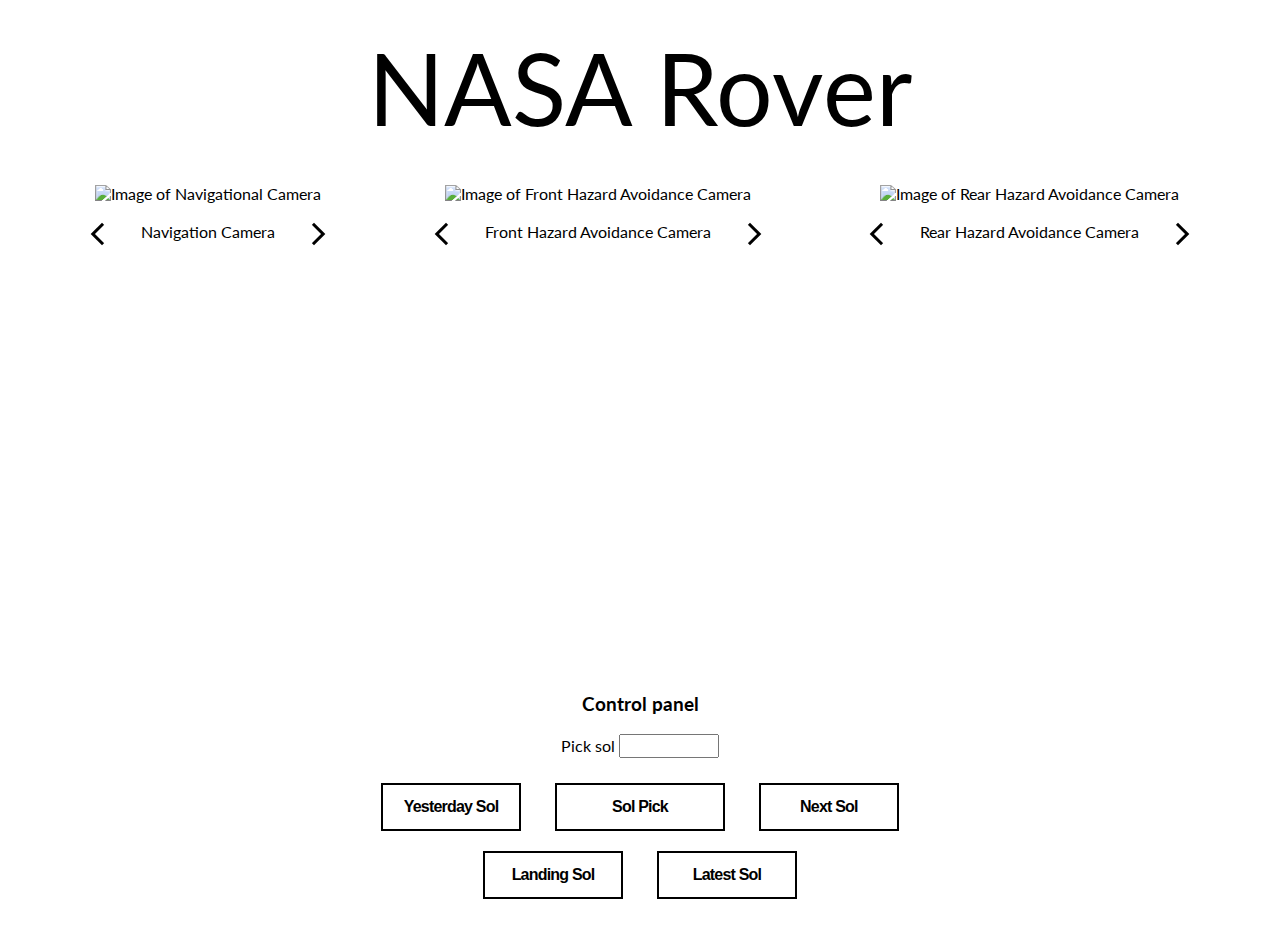
==== index.html @ e866a0f2 "Styled buttons, arrows and improved layout." ====
<!DOCTYPE html>
<html lang="en">
	<head>
    	<meta charset="utf-8">
    	<meta name="description" content="This is where your description goes">
    	<meta name="keywords" content="one, two, three">

		<title>NASA Rover</title>

		<!-- external CSS link -->
		<link rel="stylesheet" href="css/normalize.css">
		<link rel="stylesheet" href="css/style.css">
	</head>
	<body>

		<div id="title">NASA Rover</div>

		
	<section class="container">

		<!-- 3 columns, center column split horizontally-->
		<section class="viewport-container">
			<section class="left-screen">
				<img id="NAVCAMImg" alt="Image of Navigational Camera">
				<section class="navContainer">
					<a href="#" id="navArrowPrevious" class="arrow left"></a>
					<div class="cam-titles">Navigation Camera</div>
					<a href="#" id="navArrowNext" class="arrow right"></a>
				</section>	
			</section>
			<section class="middle-viewport-container">
				<img id="FHAZImg" alt="Image of Front Hazard Avoidance Camera">
				<section class="fhazContainer">
					<a href="#" id="fhazArrowPrevious" class="arrow left"></a>
					<div class="cam-titles">Front Hazard Avoidance Camera</div>
					<a href="#" id="fhazArrowNext" class="arrow right"></a>
				</section>
			</section>
			<section class="right-screen">
				<img id="RHAZImg" alt="Image of Rear Hazard Avoidance Camera">
				<section class="rhazContainer">
					<a href="#" id="rhazArrowPrevious" class="arrow left"></a>
					<div class="cam-titles">Rear Hazard Avoidance Camera</div>
					<a href="#" id="rhazArrowNext" class="arrow right"></a>
				</section>
			</section>	
		</section>

		<section class="control-panel-container">
			<section class="controlPanel">
				<h3>Control panel</h3>
				<label>Pick sol </label>
				<input type="number" id="solPick"></input>
				<section class="minus-pick-plus-container">
					<button id="minusSol">Yesterday Sol</button>  
					<button id="pickSol">Sol Pick</button>
					<button id="plusSol">Next Sol</button>
				</section>
				<section class="first-latest-container">
					<button id="firstSol">Landing Sol</button> 
					<button id="latestSol">Latest Sol</button>
				</section>	 
				
			</section>
		</section>	
	</section>

		<script type="text/javascript" src="js/main.js"></script>
	</body>
</html>
---- css/style.css ----
/******************************************
/* CSS
/*******************************************/

@import url('https://fonts.googleapis.com/css?family=Lato');


/* Box Model Hack */
*{
  box-sizing: border-box;
}

/******************************************
/* LAYOUT
/*******************************************/

html{
  /* background-image: url('https://www.cornergas.com/wp-content/uploads/2020/05/CGA_BG_medCU_Tavern.png'); */
  /* background-repeat: round; */
  background-color: white;
  overflow: hidden;
  
}

html,
body {
  height: 100%;
  min-width: 1260px;
  font-family: Lato;
  overflow-y: auto;
}

#title {
  font-size: 100px;
  text-align: center;
  margin: 30px 0px 30px 0px;
  
}

.viewport-container {
  display: flex;
  flex-direction: row;
  /* border: 2px solid blue; */
  justify-content: space-evenly;
  height: 500px;
  text-align: center;
}

.navContainer {
  display: flex;
  flex-direction: row;
  justify-content: center;
}

.fhazContainer {
  display: flex;
  flex-direction: row;
  justify-content: center;
}

.rhazContainer {
  display: flex;
  flex-direction: row;
  justify-content: center;
}

.cam-titles {
  padding: 10px;
}

#FHAZImg {
  height: 400px;
  margin: 10px;
}

#NAVCAMImg {
  height: 400px;
  margin: 10px;
  
}

#RHAZImg {
  height: 400px;
  margin: 10px;
}

#solPick {
  text-align: center;
  width: 100px;
  font-size: 16px;
  font-weight: 600;
}

#pickSol {
  margin-top: 25px;
  margin-bottom: 20px;
  padding: 15px 55px;
}

.control-panel-container {
  display: flex;
  justify-content: center;
  /* border: 2px solid green; */
  text-align: center;
  margin-bottom: 50px;
}

.minus-pick-plus-container {
  width: 600px;
}

/******************************************
/* ADDITIONAL STYLES
/*******************************************/

.arrow {
  margin: 21px;
  width: 1rem;
  height: 1rem;
  background: transparent;
  border-top: .2rem solid black;
  border-right: .2rem solid black;
  box-shadow: 0 0 0 lightgray;
  -webkit-transition: all 200ms ease;
  transition: all 200ms ease;
}
.arrow.left {
  left: 0;
  -webkit-transform: translate3d(0, -50%, 0) rotate(-135deg);
          transform: translate3d(0, -50%, 0) rotate(-135deg);
}
.arrow.right {
  right: 0;
  -webkit-transform: translate3d(0, -50%, 0) rotate(45deg);
          transform: translate3d(0, -50%, 0) rotate(45deg);
}
.arrow:hover {
  border-top: .2rem solid orange;
  border-right: .2rem solid orange;
  box-shadow: .2rem -.2rem 0 black;
}
.arrow:hover.left {
  left: -.2rem;
}
.arrow:hover.right {
  right: -.2rem;
}

button {
  align-items: center;
  background-color: #fff;
  border: 2px solid #000;
  box-sizing: border-box;
  color: #000;
  cursor: pointer;
  display: inline-flex;
  fill: #000;
  font-family: Inter,sans-serif;
  font-size: 16px;
  font-weight: 600;
  height: 48px;
  justify-content: center;
  letter-spacing: -.8px;
  line-height: 24px;
  min-width: 140px;
  outline: 0;
  padding: 0 17px;
  text-align: center;
  text-decoration: none;
  transition: all .3s;
  user-select: none;
  -webkit-user-select: none;
  touch-action: manipulation;
  margin: 0px 15px 0px 15px;
}

button:focus {
  color: #171e29;
  
}

button:hover {
  border-color: orange;
  color: orange;
  fill: orange;
}

button:active {
  border-color: orange;
  color: orange;
  fill: orange;
}

@media (min-width: 768px) {
  .button {
    min-width: 170px;
  }
}
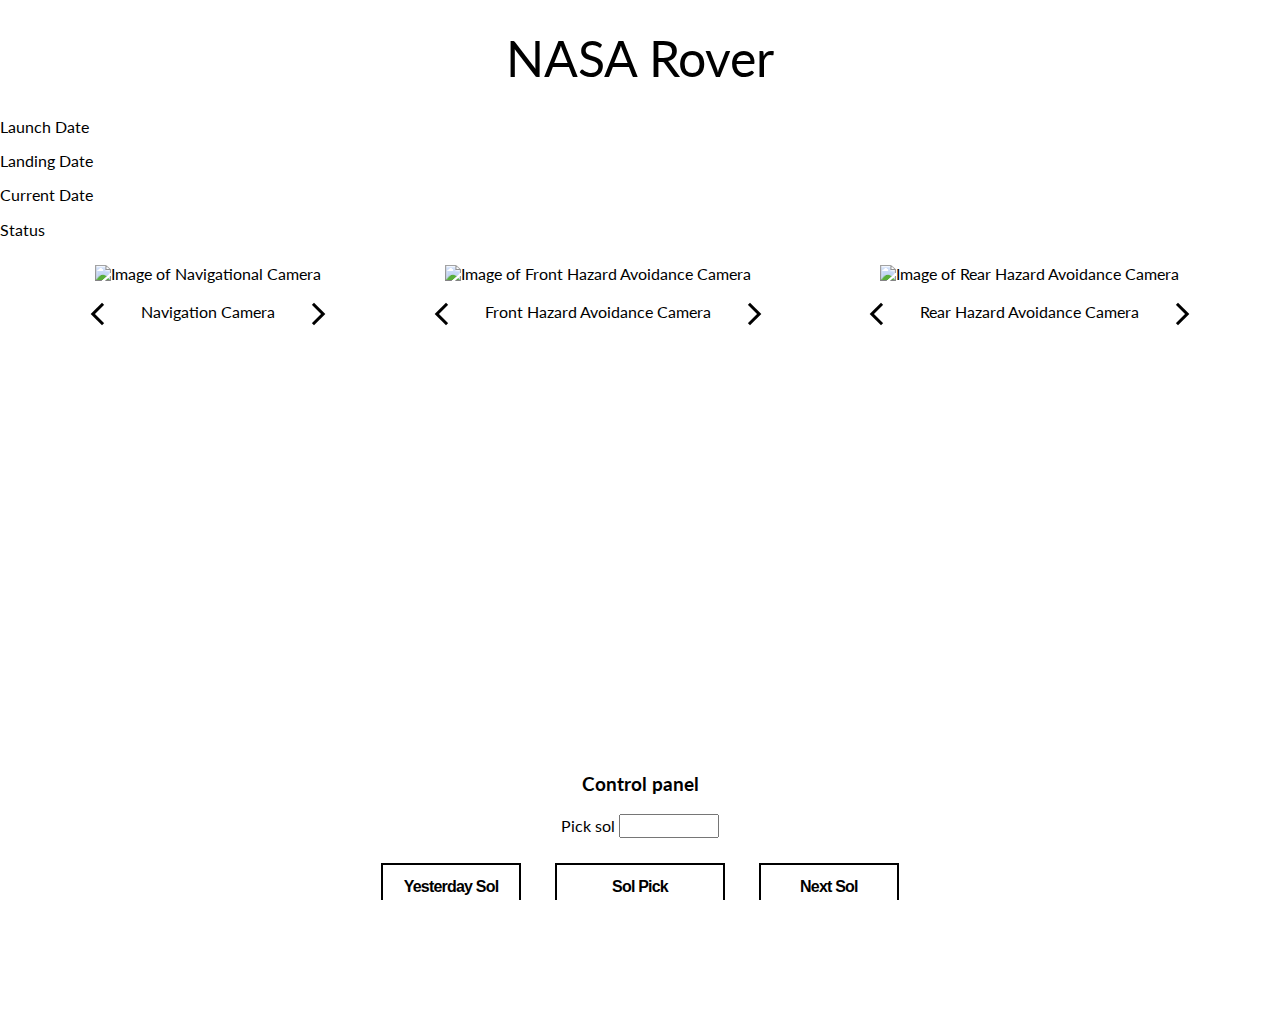
==== commit 03b10641: "Added sol info fetch and intial window load fetch to current sol." ====
--- a/index.html
+++ b/index.html
@@ -14,6 +14,12 @@
 	<body>
 
 		<div id="title">NASA Rover</div>
+	<section class="info">
+		<p id="launchDate">Launch Date</p>
+		<p id="landingDate">Landing Date</p>
+		<p id="currentDate">Current Date</p>
+		<p id="status">Status</p>
+	</section>
 
 		
 	<section class="container">
--- a/css/style.css
+++ b/css/style.css
@@ -31,7 +31,7 @@
 }
 
 #title {
-  font-size: 100px;
+  font-size: 50px;
   text-align: center;
   margin: 30px 0px 30px 0px;
   
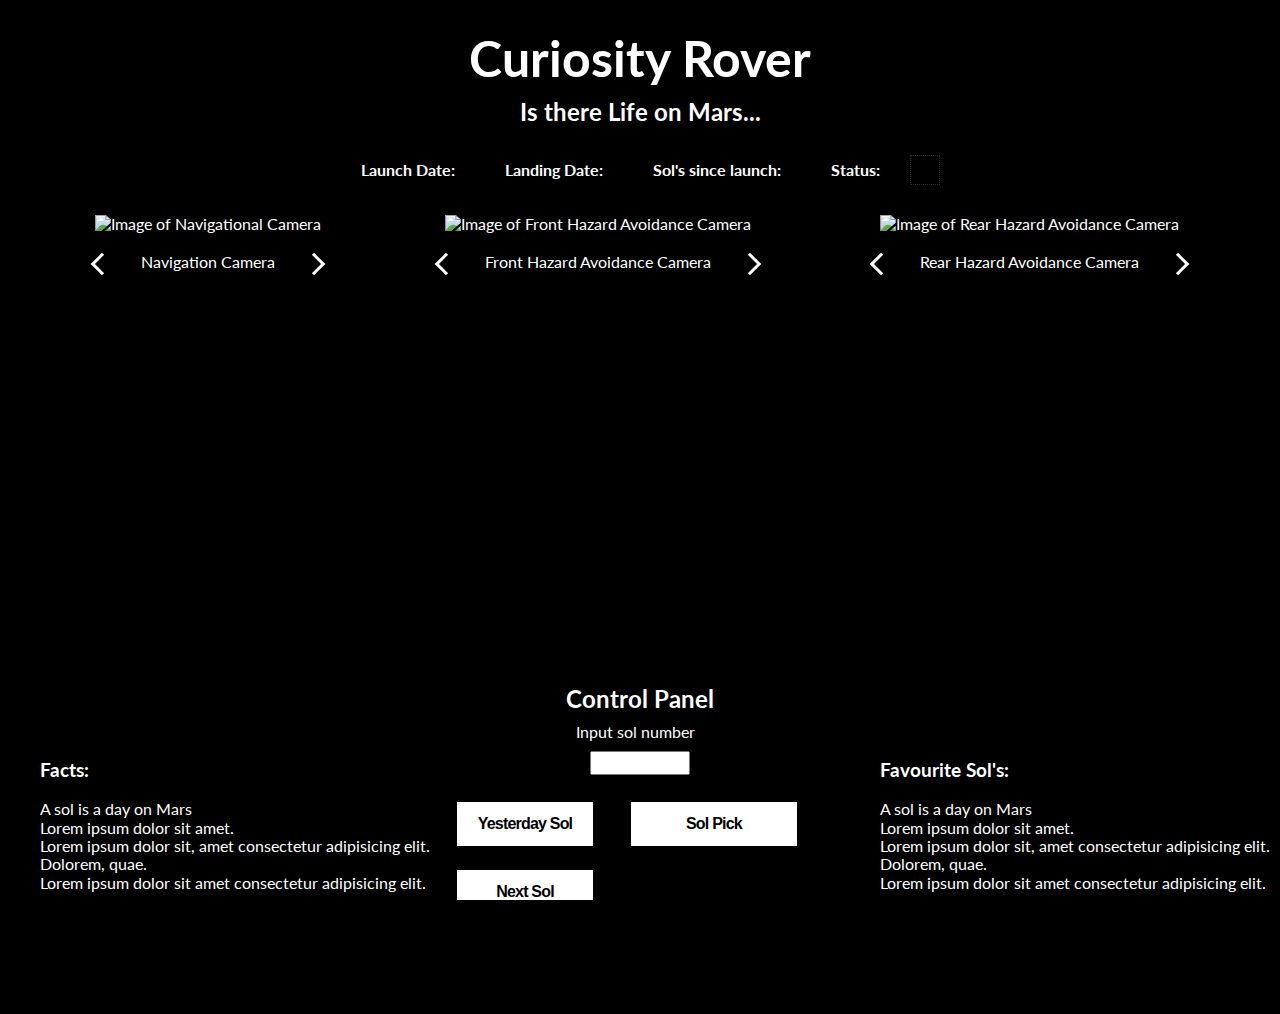
==== commit c06cbc34: "New styling and added light gif. Created facts and favourite sections." ====
--- a/index.html
+++ b/index.html
@@ -5,7 +5,7 @@
     	<meta name="description" content="This is where your description goes">
     	<meta name="keywords" content="one, two, three">
 
-		<title>NASA Rover</title>
+		<title>Curiosity Rover</title>
 
 		<!-- external CSS link -->
 		<link rel="stylesheet" href="css/normalize.css">
@@ -13,12 +13,15 @@
 	</head>
 	<body>
 
-		<div id="title">NASA Rover</div>
+		<h1 id="title">Curiosity Rover</h1>
+		<h2>Is there Life on Mars...</h2>
 	<section class="info">
-		<p id="launchDate">Launch Date</p>
-		<p id="landingDate">Landing Date</p>
-		<p id="currentDate">Current Date</p>
-		<p id="status">Status</p>
+		<section><p>Launch Date:</p><p id="launchDate"></p></section>
+		<section><p>Landing Date:</p><p id="landingDate"></p></section>
+		<section><p>Sol's since launch:</p><p id="currentDate"></p></section>
+		<section class="status-Container"><p>Status:</p><p id="status"></p>
+			<iframe src="https://giphy.com/embed/J47crA9L0GpTBsLMVK" width="30px" height="30px" frameBorder="0" allowFullScreen class="light"></iframe>
+		</section>
 	</section>
 
 		
@@ -53,9 +56,18 @@
 		</section>
 
 		<section class="control-panel-container">
+			<section class="facts-container">
+				<h3>Facts:</h3>
+				<ul>
+					<li>A sol is a day on Mars</li>
+					<li>Lorem ipsum dolor sit amet.</li>
+					<li>Lorem ipsum dolor sit, amet consectetur adipisicing elit. Dolorem, quae.</li>
+					<li>Lorem ipsum dolor sit amet consectetur adipisicing elit.</li>
+				</ul>
+			</section>
 			<section class="controlPanel">
-				<h3>Control panel</h3>
-				<label>Pick sol </label>
+				<h2>Control Panel</h2>
+				<label>Input sol number</label>
 				<input type="number" id="solPick"></input>
 				<section class="minus-pick-plus-container">
 					<button id="minusSol">Yesterday Sol</button>  
@@ -66,7 +78,15 @@
 					<button id="firstSol">Landing Sol</button> 
 					<button id="latestSol">Latest Sol</button>
 				</section>	 
-				
+			</section>
+			<section class="favourites-container">
+				<h3>Favourite Sol's:</h3>
+				<ul>
+					<li>A sol is a day on Mars</li>
+					<li>Lorem ipsum dolor sit amet.</li>
+					<li>Lorem ipsum dolor sit, amet consectetur adipisicing elit. Dolorem, quae.</li>
+					<li>Lorem ipsum dolor sit amet consectetur adipisicing elit.</li>
+				</ul>
 			</section>
 		</section>	
 	</section>
--- a/css/style.css
+++ b/css/style.css
@@ -28,21 +28,59 @@
   min-width: 1260px;
   font-family: Lato;
   overflow-y: auto;
+  background-color: black;
+  color: white;
 }
 
 #title {
   font-size: 50px;
   text-align: center;
-  margin: 30px 0px 30px 0px;
-  
-}
+  margin: 30px 0px 10px 0px;
+  color: white;
+}
+
+h2{
+  display: flex;
+  justify-content: center;
+  margin: 0px 0px 30px 0px
+}
+
+.info{
+  display: flex;
+  justify-content: center;
+  align-items: center;
+  margin-bottom: 20px;  
+}
+
+.info section p{
+  display: inline-flex;
+  margin: 0px 10px;
+  
+}
+
+.info section p:not(#launchDate, #landingDate, #status, #currentDate){
+  font-weight: bold;
+  padding-left: 10px;
+}
+
+.status-Container{
+  display: flex;
+  align-items: center;
+}
+
+.light{
+  border: .5px dotted;
+  border-color: rgb(30, 49, 30);
+  pointer-events: none;
+}
+
 
 .viewport-container {
   display: flex;
   flex-direction: row;
   /* border: 2px solid blue; */
   justify-content: space-evenly;
-  height: 500px;
+  height: 480px;
   text-align: center;
 }
 
@@ -89,6 +127,11 @@
   width: 100px;
   font-size: 16px;
   font-weight: 600;
+}
+
+label{
+  padding-right: 10px;
+  margin-bottom: 10px;
 }
 
 #pickSol {
@@ -99,14 +142,34 @@
 
 .control-panel-container {
   display: flex;
-  justify-content: center;
-  /* border: 2px solid green; */
-  text-align: center;
+  justify-content: space-around;
   margin-bottom: 50px;
+  align-items: center;
+}
+
+.control-panel-container h2{
+  margin-bottom: 10px;
+}
+
+.control-panel-container h2, h3 {
+  padding: 0px 40px;
+}
+
+li{
+  list-style: none;
+  display: flex;
+  flex-direction: column;
+  width: 400px;
+}
+
+.controlPanel{
+  display: flex;
+  flex-direction: column;
+  align-items: center;
 }
 
 .minus-pick-plus-container {
-  width: 600px;
+  width: 100%;
 }
 
 /******************************************
@@ -118,8 +181,8 @@
   width: 1rem;
   height: 1rem;
   background: transparent;
-  border-top: .2rem solid black;
-  border-right: .2rem solid black;
+  border-top: .2rem solid rgb(255, 255, 255);
+  border-right: .2rem solid rgb(255, 255, 255);
   box-shadow: 0 0 0 lightgray;
   -webkit-transition: all 200ms ease;
   transition: all 200ms ease;
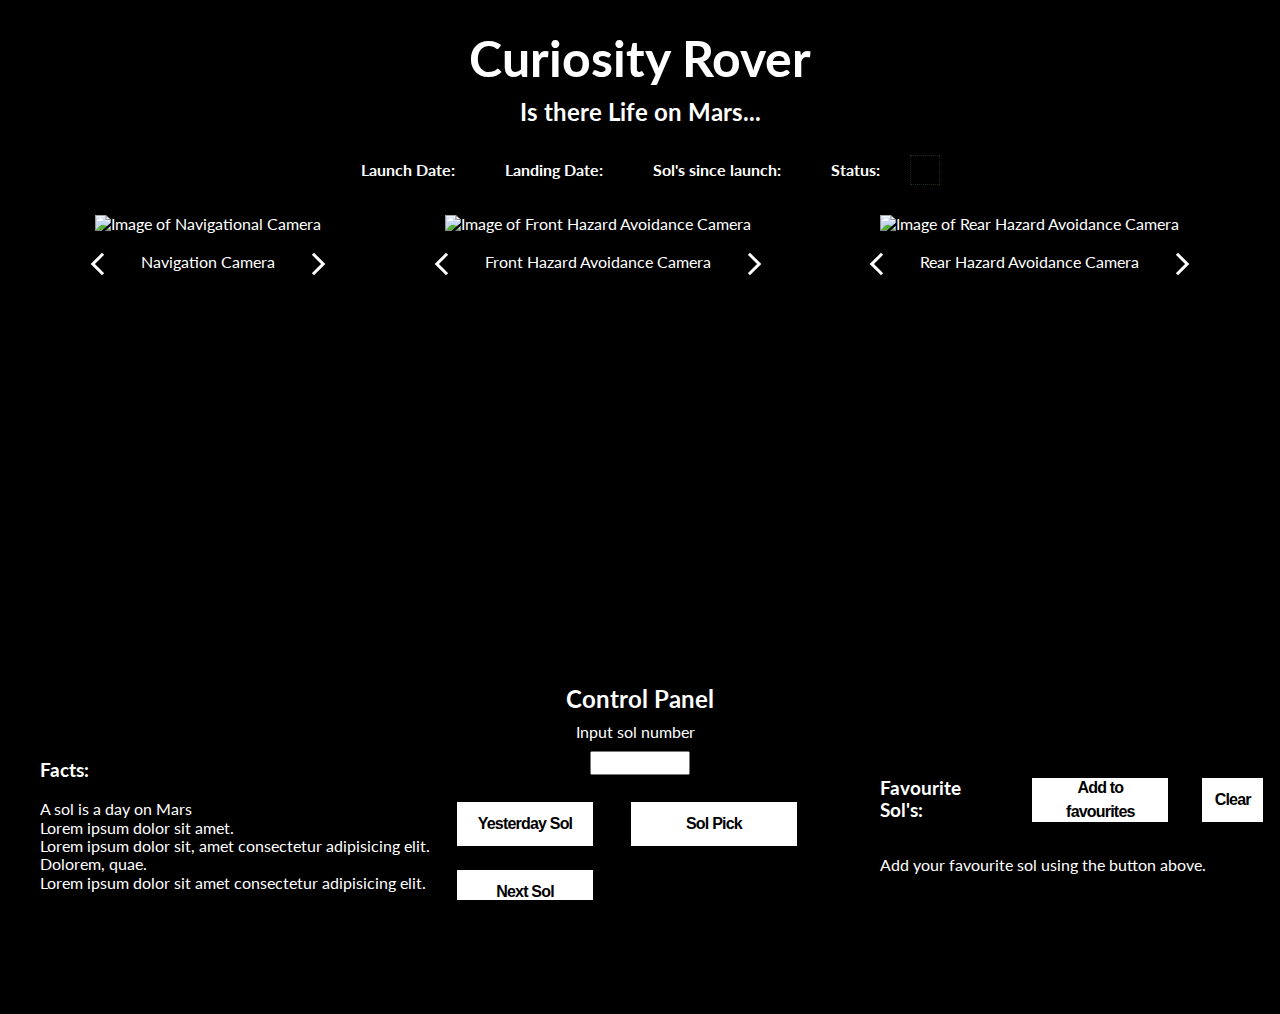
==== commit 6514136c: "Added local storage for the users favourite day images. Has the abillity to clear and add as many da" ====
--- a/index.html
+++ b/index.html
@@ -80,12 +80,13 @@
 				</section>	 
 			</section>
 			<section class="favourites-container">
-				<h3>Favourite Sol's:</h3>
-				<ul>
-					<li>A sol is a day on Mars</li>
-					<li>Lorem ipsum dolor sit amet.</li>
-					<li>Lorem ipsum dolor sit, amet consectetur adipisicing elit. Dolorem, quae.</li>
-					<li>Lorem ipsum dolor sit amet consectetur adipisicing elit.</li>
+				<section>
+					<h3>Favourite Sol's:</h3>
+					<button id="favBtn">Add to favourites</button>
+					<button id="clearFav">Clear</button>
+				</section>
+				<ul id="favList">
+					<li>Add your favourite sol using the button above.</li>
 				</ul>
 			</section>
 		</section>	
--- a/css/style.css
+++ b/css/style.css
@@ -145,6 +145,7 @@
   justify-content: space-around;
   margin-bottom: 50px;
   align-items: center;
+  flex-wrap: nowrap;
 }
 
 .control-panel-container h2{
@@ -165,6 +166,11 @@
 .controlPanel{
   display: flex;
   flex-direction: column;
+  align-items: center;
+}
+
+.favourites-container section{
+  display: flex;
   align-items: center;
 }
 
@@ -258,4 +264,9 @@
   .button {
     min-width: 170px;
   }
+}
+
+#clearFav{
+  height: 48px;
+  min-width: 50px;
 }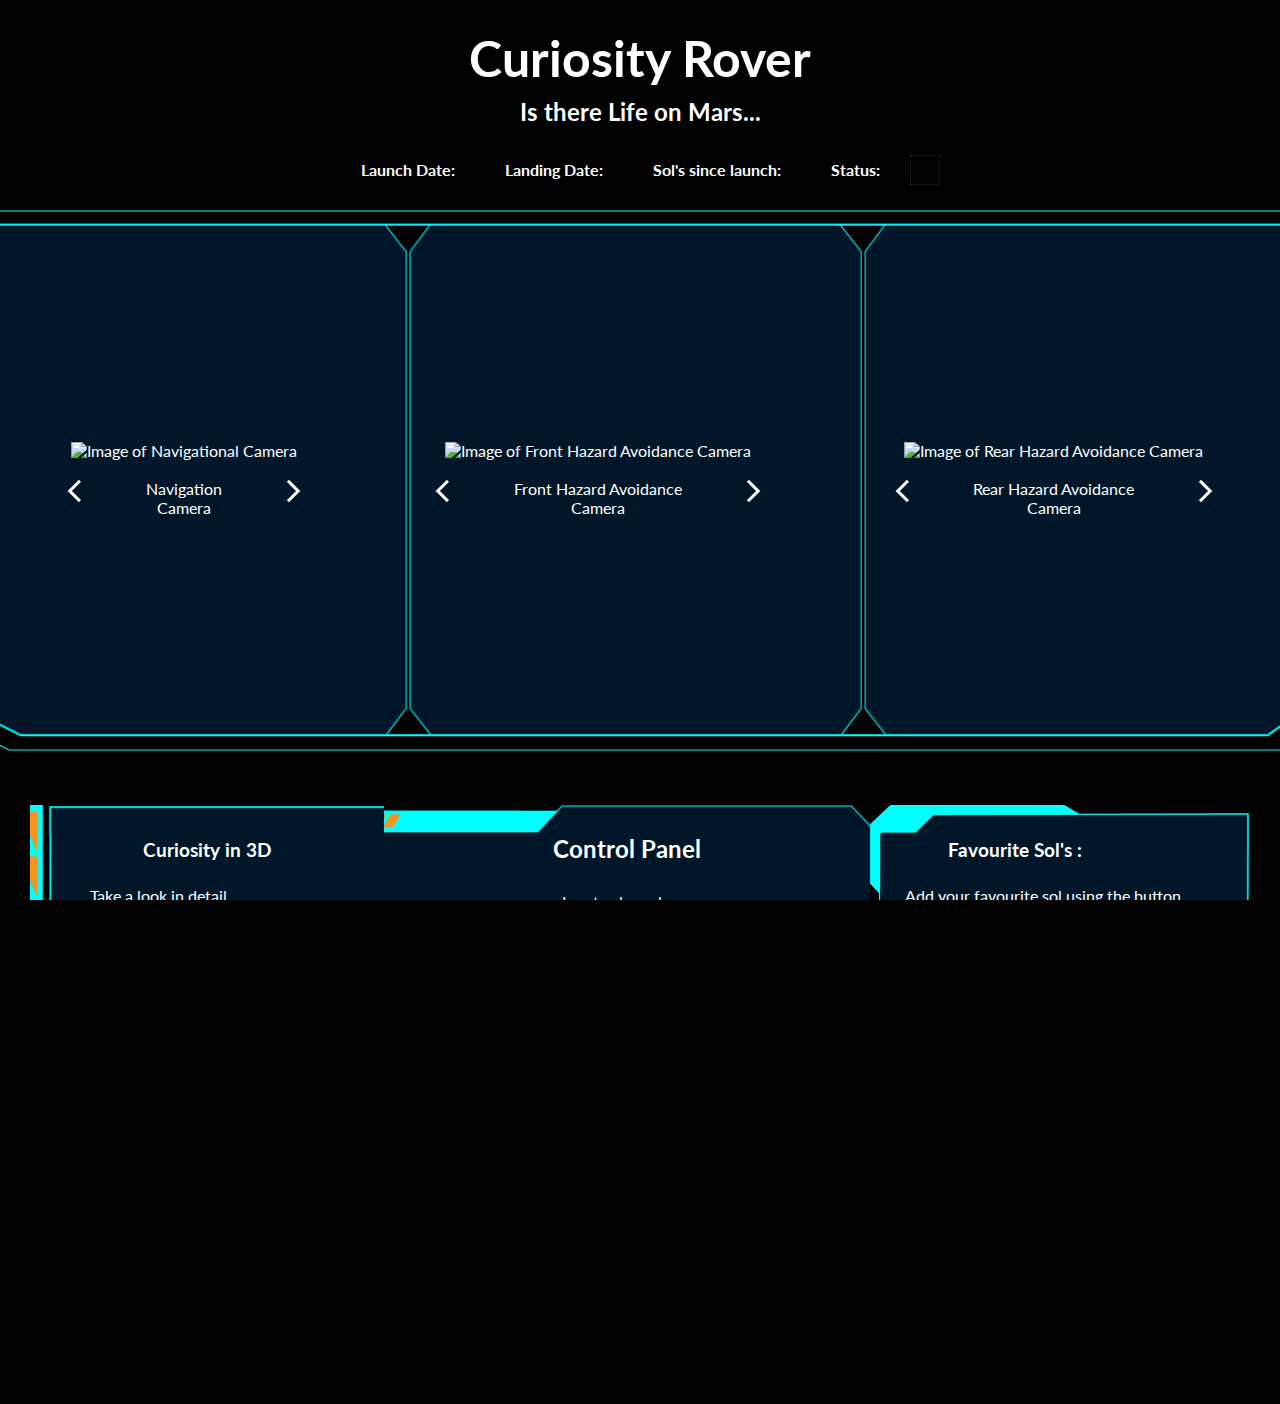
==== commit ce03bedf: "Added background image styling and 3D rover model embedded from NASA." ====
--- a/index.html
+++ b/index.html
@@ -57,13 +57,9 @@
 
 		<section class="control-panel-container">
 			<section class="facts-container">
-				<h3>Facts:</h3>
-				<ul>
-					<li>A sol is a day on Mars</li>
-					<li>Lorem ipsum dolor sit amet.</li>
-					<li>Lorem ipsum dolor sit, amet consectetur adipisicing elit. Dolorem, quae.</li>
-					<li>Lorem ipsum dolor sit amet consectetur adipisicing elit.</li>
-				</ul>
+				<h3>Curiosity in 3D</h3>
+				<p>Take a look in detail</p>
+				<iframe src="https://mars.nasa.gov/gltf_embed/24584" width="100%" height="350px" frameborder="0"></iframe>
 			</section>
 			<section class="controlPanel">
 				<h2>Control Panel</h2>
@@ -80,14 +76,14 @@
 				</section>	 
 			</section>
 			<section class="favourites-container">
+				<h3>Favourite Sol's :</h3>
+				<ul id="favList">
+					<li>Add your favourite sol using the button above.</li>
+				</ul>
 				<section>
-					<h3>Favourite Sol's:</h3>
 					<button id="favBtn">Add to favourites</button>
 					<button id="clearFav">Clear</button>
 				</section>
-				<ul id="favList">
-					<li>Add your favourite sol using the button above.</li>
-				</ul>
 			</section>
 		</section>	
 	</section>
--- a/css/style.css
+++ b/css/style.css
@@ -17,8 +17,9 @@
 html{
   /* background-image: url('https://www.cornergas.com/wp-content/uploads/2020/05/CGA_BG_medCU_Tavern.png'); */
   /* background-repeat: round; */
-  background-color: white;
+  background-color: black;
   overflow: hidden;
+  resize: none;
   
 }
 
@@ -78,10 +79,19 @@
 .viewport-container {
   display: flex;
   flex-direction: row;
-  /* border: 2px solid blue; */
-  justify-content: space-evenly;
-  height: 480px;
+  justify-content: center;
+  height: 550px;
+  margin: 20px 0px;
   text-align: center;
+  align-items: center;
+  background-image: url('../img/img-bg-2.png');
+  background-size: 1440px, 500px;
+  background-repeat: no-repeat;
+  background-position: center;
+}
+
+.viewport-container section {
+  margin: 0px 25px
 }
 
 .navContainer {
@@ -108,18 +118,18 @@
 
 #FHAZImg {
   height: 400px;
-  margin: 10px;
+  margin: 10px 0px;
 }
 
 #NAVCAMImg {
   height: 400px;
-  margin: 10px;
+  margin: 10px 0px;
   
 }
 
 #RHAZImg {
   height: 400px;
-  margin: 10px;
+  margin: 10px 0px;
 }
 
 #solPick {
@@ -144,16 +154,60 @@
   display: flex;
   justify-content: space-around;
   margin-bottom: 50px;
-  align-items: center;
+  align-items: flex-start;
   flex-wrap: nowrap;
-}
-
-.control-panel-container h2{
-  margin-bottom: 10px;
-}
-
-.control-panel-container h2, h3 {
-  padding: 0px 40px;
+  padding: 30px;
+}
+.control-panel-container h3 {
+  margin: 0px;
+  margin-bottom: 25px;
+  display: flex;
+  justify-content: center;
+}
+
+.facts-container{
+  padding: 35px 60px 50px 60px;
+  background-image: url('../img/3d-bg-3.png');
+  background-size: cover;
+  background-position: top;
+  background-repeat: no-repeat;
+  resize: none;
+}
+
+.controlPanel{
+  padding: 30px 30px 30px 30px;
+  background-image: url('../img/cp-3.png');
+  background-size: 600px;
+  background-position: top;
+  background-repeat: no-repeat;
+  resize: none;
+  height: 370px;
+}
+
+.favourites-container{
+  width: 380px;
+  padding: 35px;
+  align-items: center;
+  background-image: url('../img/Favs-BG@300x.png');
+  background-size: contain;
+  background-repeat: no-repeat;
+  resize: none;
+}
+
+.favourites-container button{
+  display: flex;
+  flex-direction: row;
+}
+
+.favourites-container h3 {
+  padding-right: 90px;
+}
+
+#favList {
+  margin-bottom: 30px;
+  display: flex;
+  justify-content: center;
+  padding: 0px;
 }
 
 li{
@@ -269,4 +323,9 @@
 #clearFav{
   height: 48px;
   min-width: 50px;
+  margin-left: 10px;
+}
+
+#favBtn {
+  margin-left: 0px;
 }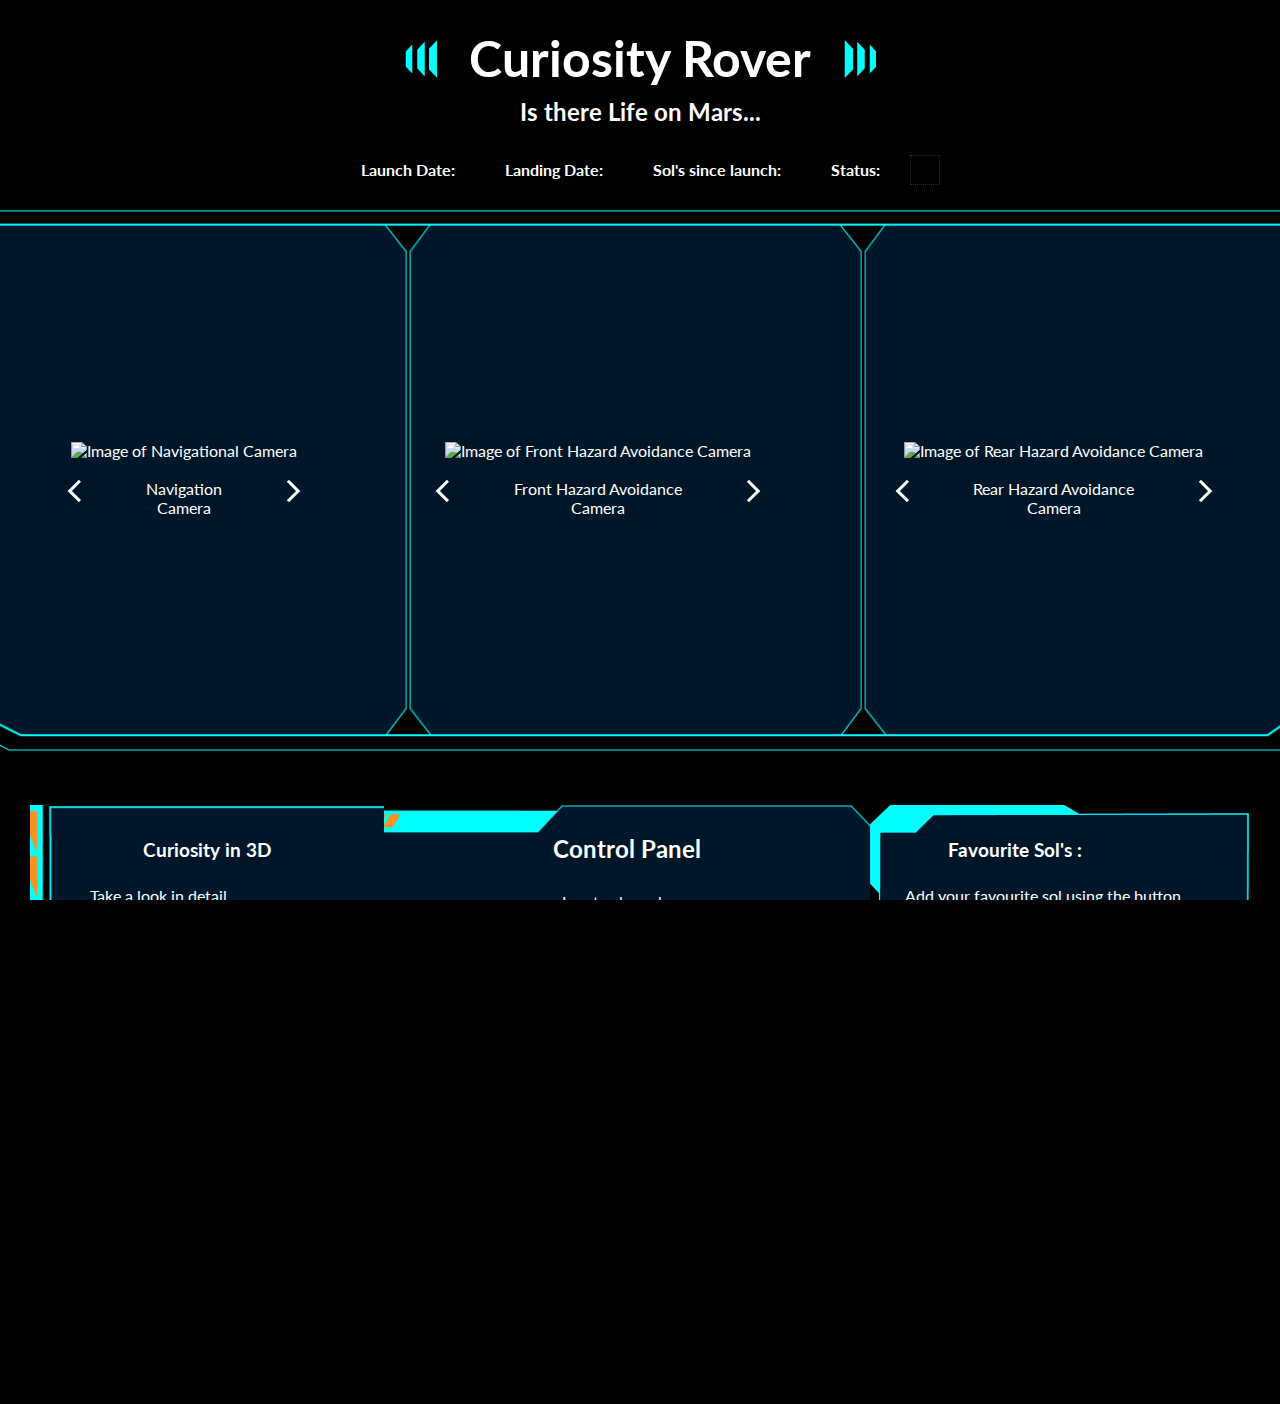
==== commit e1662095: "Added error image and title graphic" ====
--- a/index.html
+++ b/index.html
@@ -91,3 +91,4 @@
 		<script type="text/javascript" src="js/main.js"></script>
 	</body>
 </html>
+
--- a/css/style.css
+++ b/css/style.css
@@ -38,6 +38,9 @@
   text-align: center;
   margin: 30px 0px 10px 0px;
   color: white;
+  background-image: url(../img/title\ triangle\ only.png);
+  background-repeat: no-repeat;
+  background-position: center;
 }
 
 h2{
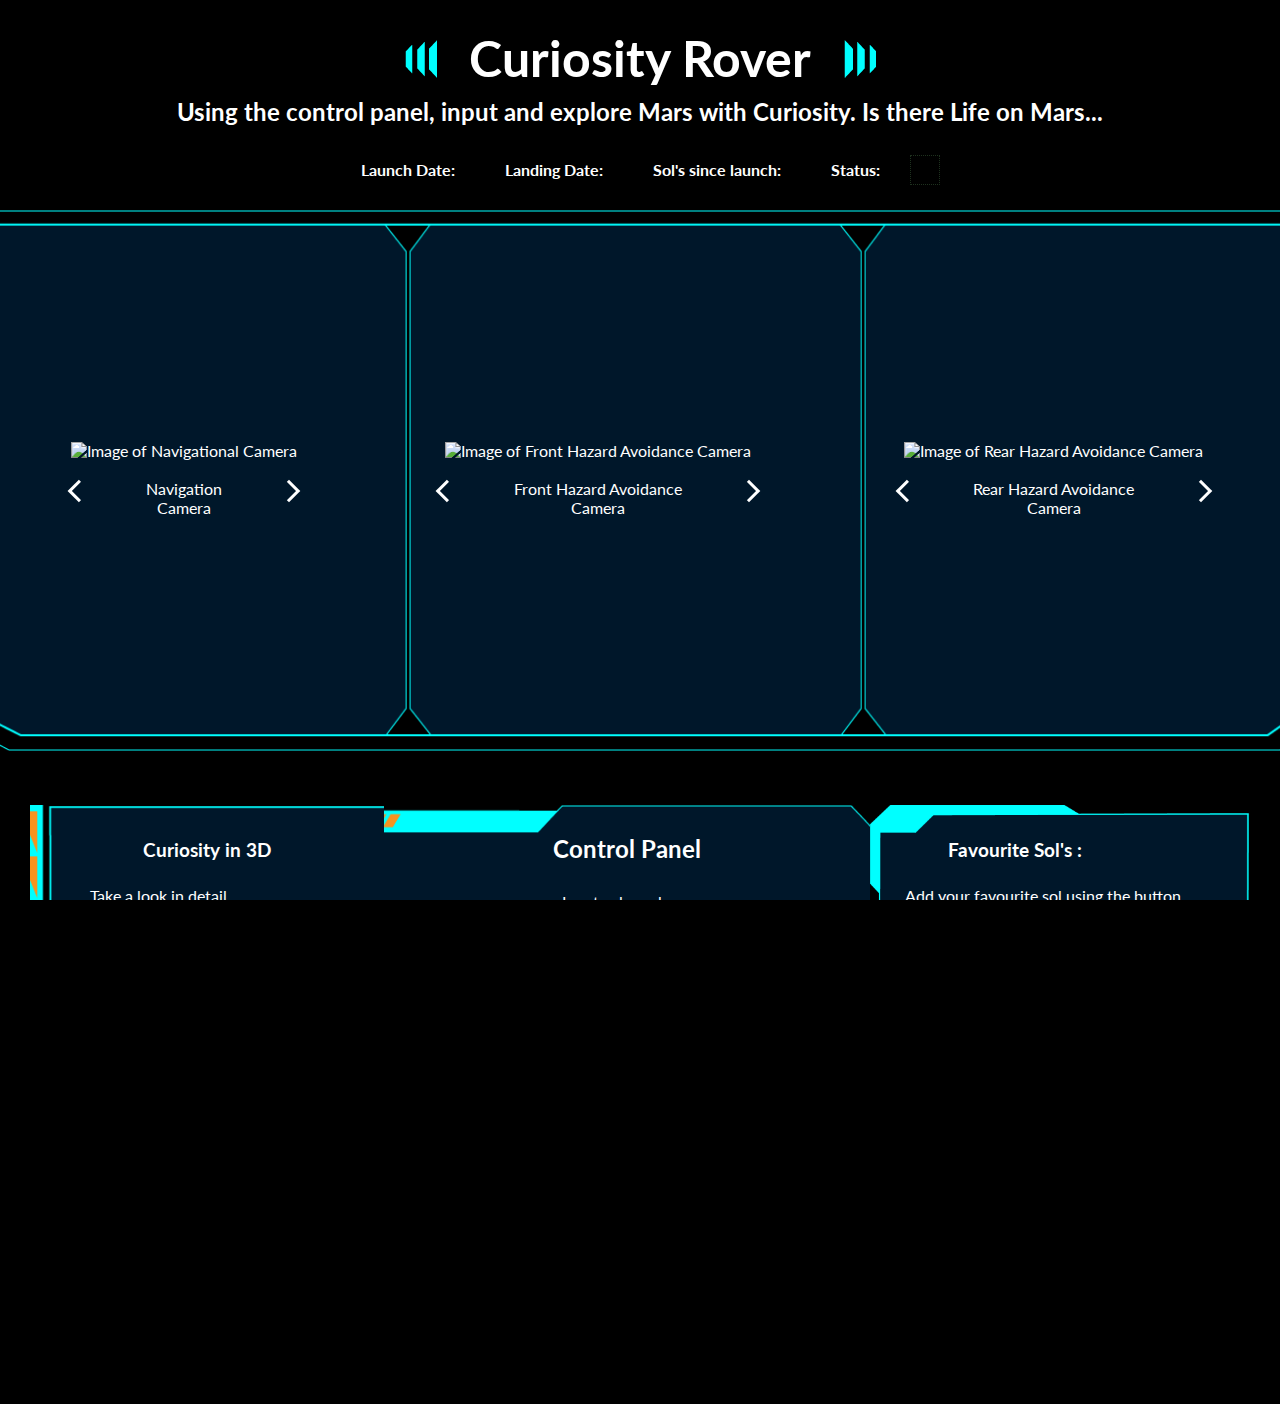
==== commit 9af8282b: "Fixed large imgs, latest sol button & user journey" ====
--- a/index.html
+++ b/index.html
@@ -14,7 +14,7 @@
 	<body>
 
 		<h1 id="title">Curiosity Rover</h1>
-		<h2>Is there Life on Mars...</h2>
+		<h2>Using the control panel, input and explore Mars with Curiosity. Is there Life on Mars...</h2>
 	<section class="info">
 		<section><p>Launch Date:</p><p id="launchDate"></p></section>
 		<section><p>Landing Date:</p><p id="landingDate"></p></section>
--- a/css/style.css
+++ b/css/style.css
@@ -120,26 +120,33 @@
 }
 
 #FHAZImg {
+  object-fit: cover;
   height: 400px;
+  width: 400px;
   margin: 10px 0px;
 }
 
 #NAVCAMImg {
+  object-fit: cover;
   height: 400px;
+  width: 400px;
   margin: 10px 0px;
   
 }
 
 #RHAZImg {
+  object-fit: cover;
   height: 400px;
+  width: 400px;
   margin: 10px 0px;
 }
 
 #solPick {
   text-align: center;
-  width: 100px;
-  font-size: 16px;
+  width: 150px;
+  font-size: 25px;
   font-weight: 600;
+  border: 3px solid #ffa500;
 }
 
 label{
@@ -306,7 +313,7 @@
 }
 
 button:hover {
-  border-color: orange;
+  border-color: #ffa500;
   color: orange;
   fill: orange;
 }
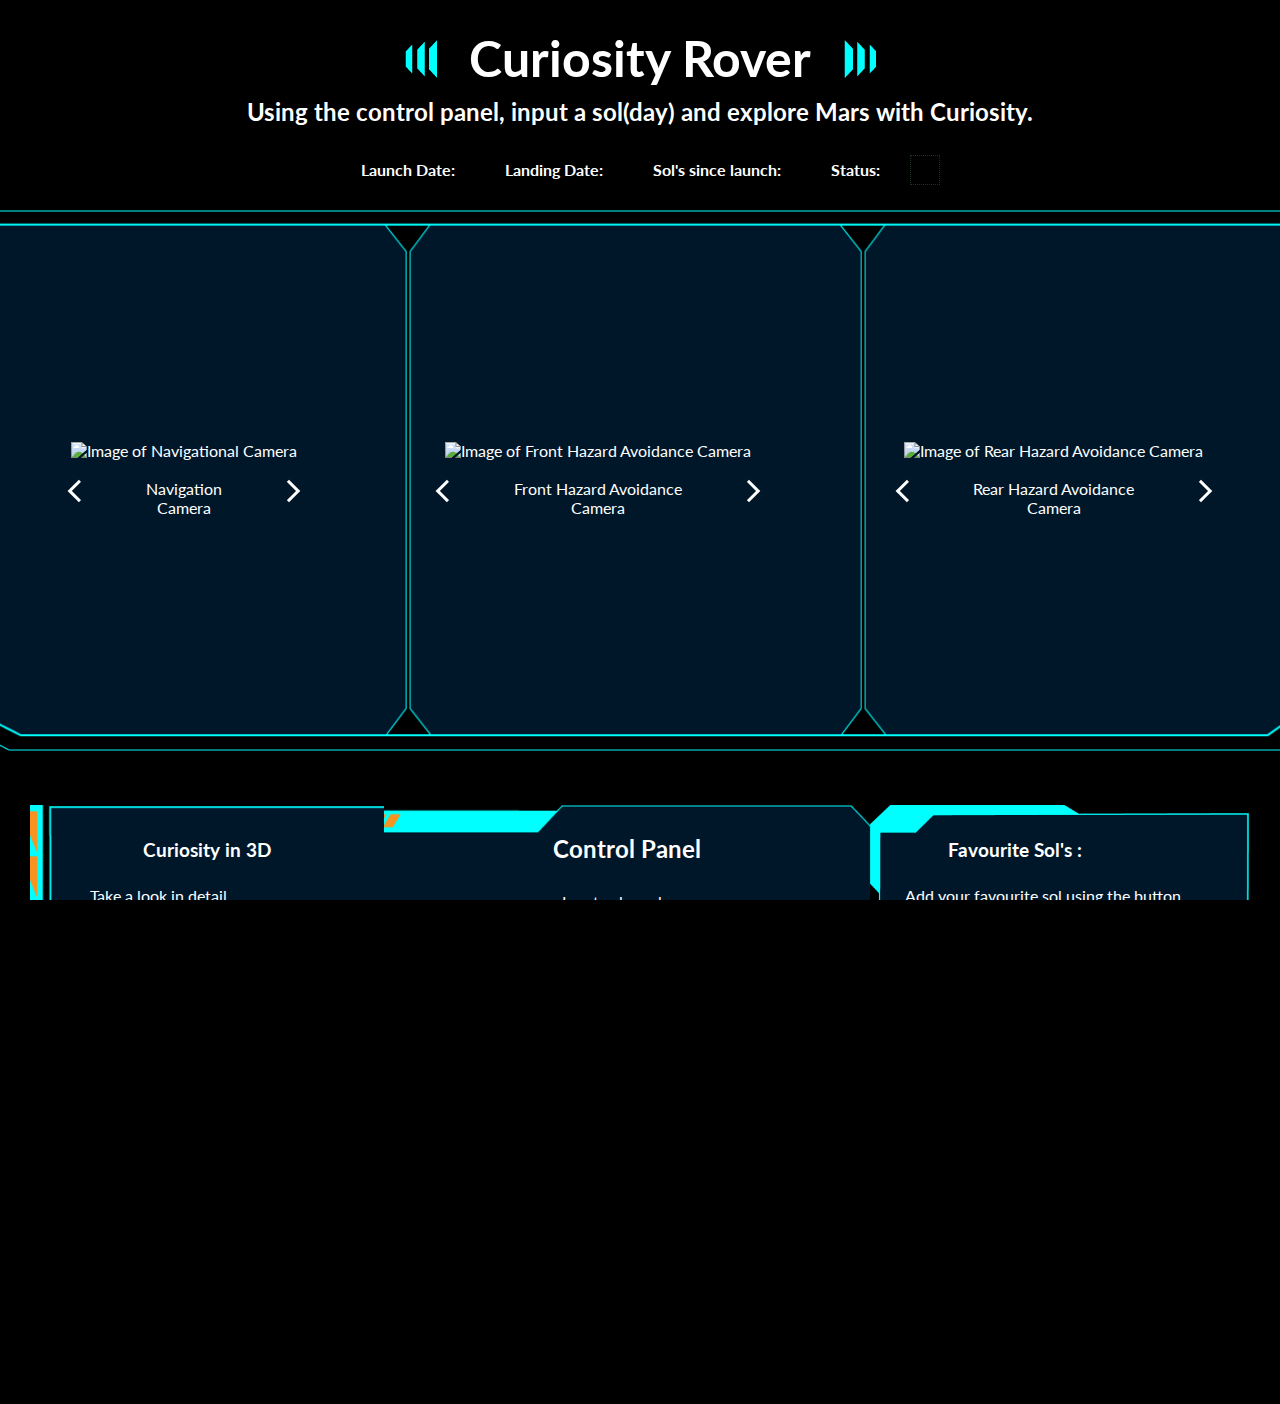
==== commit 6dc488fc: ""Updated h2 text"" ====
--- a/index.html
+++ b/index.html
@@ -14,7 +14,7 @@
 	<body>
 
 		<h1 id="title">Curiosity Rover</h1>
-		<h2>Using the control panel, input and explore Mars with Curiosity. Is there Life on Mars...</h2>
+		<h2>Using the control panel, input a sol(day) and explore Mars with Curiosity.</h2>
 	<section class="info">
 		<section><p>Launch Date:</p><p id="launchDate"></p></section>
 		<section><p>Landing Date:</p><p id="landingDate"></p></section>
